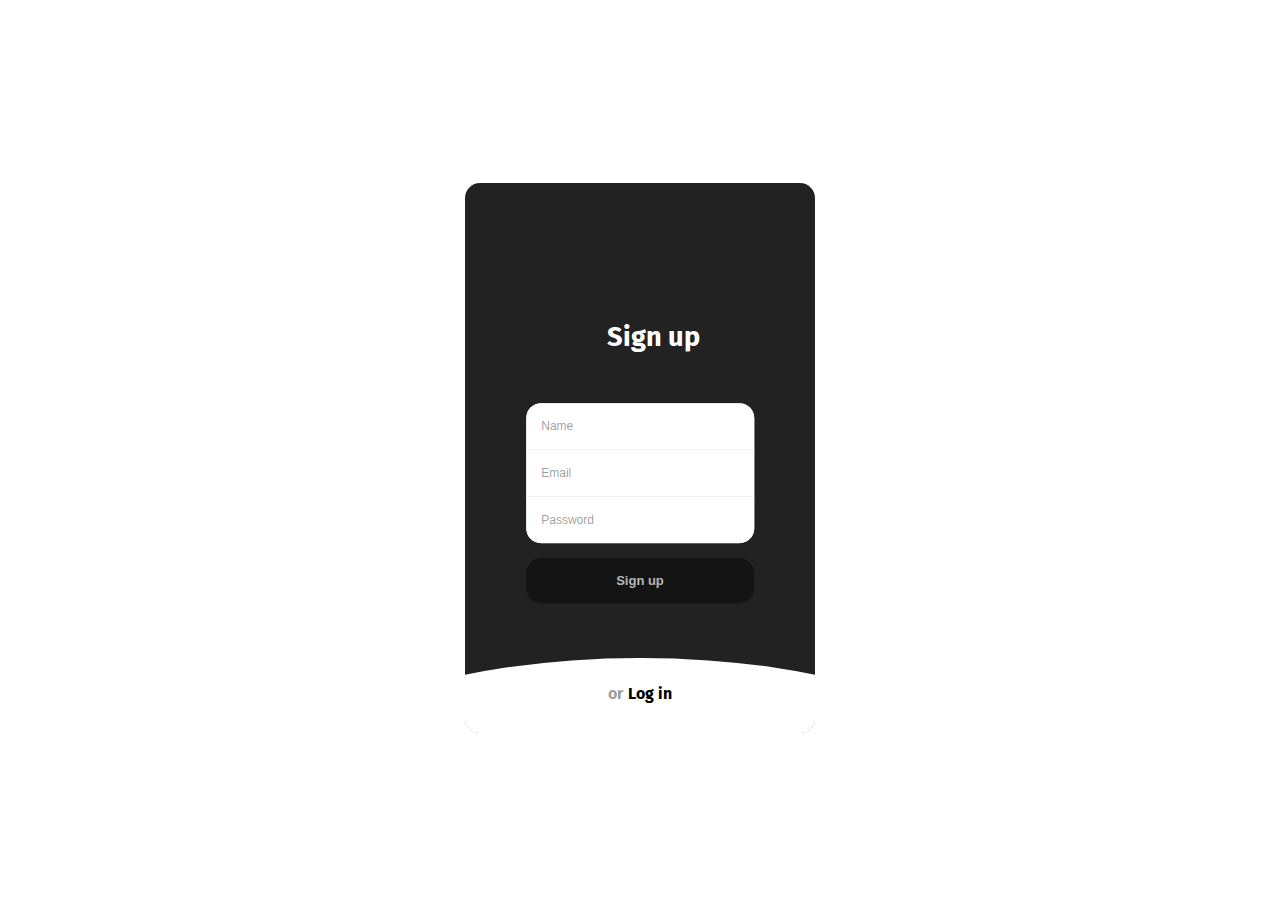
==== index.html @ 23288ca0 "new pushing" ====
<!DOCTYPE html>
<html lang="en">
<head>
    <meta charset="UTF-8">
    <meta name="viewport" content="width=device-width, initial-scale=1.0">
    <title>Document</title>
    <link rel="stylesheet" href="index.css">

</head>
<body>
    
    <div class="form-structor">
        <div class="signup">
            <h2 class="form-title" id="signup"><span>or</span>Sign up</h2>
            <div class="form-holder">
                <input type="text" class="input" placeholder="Name" />
                <input type="email" class="input" placeholder="Email" />
                <input type="password" class="input" placeholder="Password" />
            </div>
            <button class="submit-btn">Sign up</button>
        </div>
        <div class="login slide-up">
            <div class="center">
                <h2 class="form-title" id="login"><span>or</span>Log in</h2>
                <div class="form-holder">
                    <input type="email" class="input" placeholder="Email" />
                    <input type="password" class="input" placeholder="Password" />
                </div>
                <button class="submit-btn">Log in</button>
            </div>
        </div>
    </div>
    <script src="index.js">
    </script>
</body>
</html>
---- index.css ----
@import url("https://fonts.googleapis.com/css?family=Fira+Sans");

html,body {
	position: relative;
	min-height: 100vh;
	display: flex;
	align-items: center;
	justify-content: center;
	font-family: "Fira Sans", Helvetica, Arial, sans-serif;
  -webkit-font-smoothing: antialiased;
  -moz-osx-font-smoothing: grayscale;
}

.form-structor {
	background-color: #222;
	border-radius: 15px;
	height: 550px;
	width: 350px;
	position: relative;
	overflow: hidden;
	
	&::after {
		content: '';
		opacity: .8;
		position: absolute;
		top: 0;right:0;bottom:0;left:0;
		background-repeat: no-repeat;
		background-position: left bottom;
		background-size: 500px;
		background-image: url('https://images.unsplash.com/photo-1503602642458-232111445657?ixlib=rb-0.3.5&ixid=eyJhcHBfaWQiOjEyMDd9&s=bf884ad570b50659c5fa2dc2cfb20ecf&auto=format&fit=crop&w=1000&q=100');
	}
	
	.signup {
		position: absolute;
		top: 50%;
		left: 50%;
		-webkit-transform: translate(-50%, -50%);
		width: 65%;
		z-index: 5;
		-webkit-transition: all .3s ease;
		
		
		&.slide-up {
			top: 5%;
			-webkit-transform: translate(-50%, 0%);
			-webkit-transition: all .3s ease;
		}
		
		&.slide-up .form-holder,
		&.slide-up .submit-btn {
			opacity: 0;
			visibility: hidden;
		}
		
		&.slide-up .form-title {
			font-size: 1em;
			cursor: pointer;
		}
		
		&.slide-up .form-title span {
			margin-right: 5px;
			opacity: 1;
			visibility: visible;
			-webkit-transition: all .3s ease;
		}
		
		.form-title {
			color: #fff;
			font-size: 1.7em;
			text-align: center;
			
			span {
				color: rgba(0,0,0,0.4);
				opacity: 0;
				visibility: hidden;
				-webkit-transition: all .3s ease;
			}
		}
		
		.form-holder {
			border-radius: 15px;
			background-color: #fff;
			overflow: hidden;
			margin-top: 50px;
			opacity: 1;
			visibility: visible;
			-webkit-transition: all .3s ease;
			
			.input {
				border: 0;
				outline: none;
				box-shadow: none;
				display: block;
				height: 30px;
				line-height: 30px;
				padding: 8px 15px;
				border-bottom: 1px solid #eee;
				width: 100%;
				font-size: 12px;
				
				&:last-child {
					border-bottom: 0;
				}
				&::-webkit-input-placeholder {
					color: rgba(0,0,0,0.4);
				}
			}
		}
		
		.submit-btn {
			background-color: rgba(0,0,0,0.4);
			color: rgba(256,256,256,0.7);
			border:0;
			border-radius: 15px;
			display: block;
			margin: 15px auto; 
			padding: 15px 45px;
			width: 100%;
			font-size: 13px;
			font-weight: bold;
			cursor: pointer;
			opacity: 1;
			visibility: visible;
			-webkit-transition: all .3s ease;
			
			&:hover {
				transition: all .3s ease;
				background-color: rgba(0,0,0,0.8);
			}
		}
	}
	
	.login {
		position: absolute;
		top: 20%;
		left: 0;
		right: 0;
		bottom: 0;
		background-color: #fff;
		z-index: 5;
		-webkit-transition: all .3s ease;
		
		&::before {
			content: '';
			position: absolute;
			left: 50%;
			top: -20px;
			-webkit-transform: translate(-50%, 0);
			background-color: #fff;
			width: 200%;
			height: 250px;
			border-radius: 50%;
			z-index: 4;
			-webkit-transition: all .3s ease;
		}
		
		.center {
			position: absolute;
			top: calc(50% - 10%);
			left: 50%;
			-webkit-transform: translate(-50%, -50%);
			width: 65%;
			z-index: 5;
			-webkit-transition: all .3s ease;
			
			.form-title {
				color: #000;
				font-size: 1.7em;
				text-align: center;

				span {
					color: rgba(0,0,0,0.4);
					opacity: 0;
			    visibility: hidden;
				  -webkit-transition: all .3s ease;
				}
			}

			.form-holder {
				border-radius: 15px;
				background-color: #fff;
				border: 1px solid #eee;
				overflow: hidden;
				margin-top: 50px;
				opacity: 1;
				visibility: visible;
				-webkit-transition: all .3s ease;

				.input {
					border: 0;
					outline: none;
					box-shadow: none;
					display: block;
					height: 30px;
					line-height: 30px;
					padding: 8px 15px;
					border-bottom: 1px solid #eee;
					width: 100%;
					font-size: 12px;

					&:last-child {
						border-bottom: 0;
					}
					&::-webkit-input-placeholder {
						color: rgba(0,0,0,0.4);
					}
				}
			}

			.submit-btn {
				background-color: #6B92A4;
				color: rgba(256,256,256,0.7);
				border:0;
				border-radius: 15px;
				display: block;
				margin: 15px auto; 
				padding: 15px 45px;
				width: 100%;
				font-size: 13px;
				font-weight: bold;
				cursor: pointer;
				opacity: 1;
				visibility: visible;
				-webkit-transition: all .3s ease;

				&:hover {
					transition: all .3s ease;
					background-color: rgba(0,0,0,0.8);
				}
			}
		}
		
		&.slide-up {
			top: 90%;
			-webkit-transition: all .3s ease;
		}
		
		&.slide-up .center {
			top: 10%;
			-webkit-transform: translate(-50%, 0%);
			-webkit-transition: all .3s ease;
		}
		
		&.slide-up .form-holder,
		&.slide-up .submit-btn {
			opacity: 0;
			visibility: hidden;
			-webkit-transition: all .3s ease;
		}
		
		&.slide-up .form-title {
			font-size: 1em;
			margin: 0;
			padding: 0;
			cursor: pointer;
			-webkit-transition: all .3s ease;
		}
		
		&.slide-up .form-title span {
			margin-right: 5px;
			opacity: 1;
			visibility: visible;
			-webkit-transition: all .3s ease;
		}
	}
}
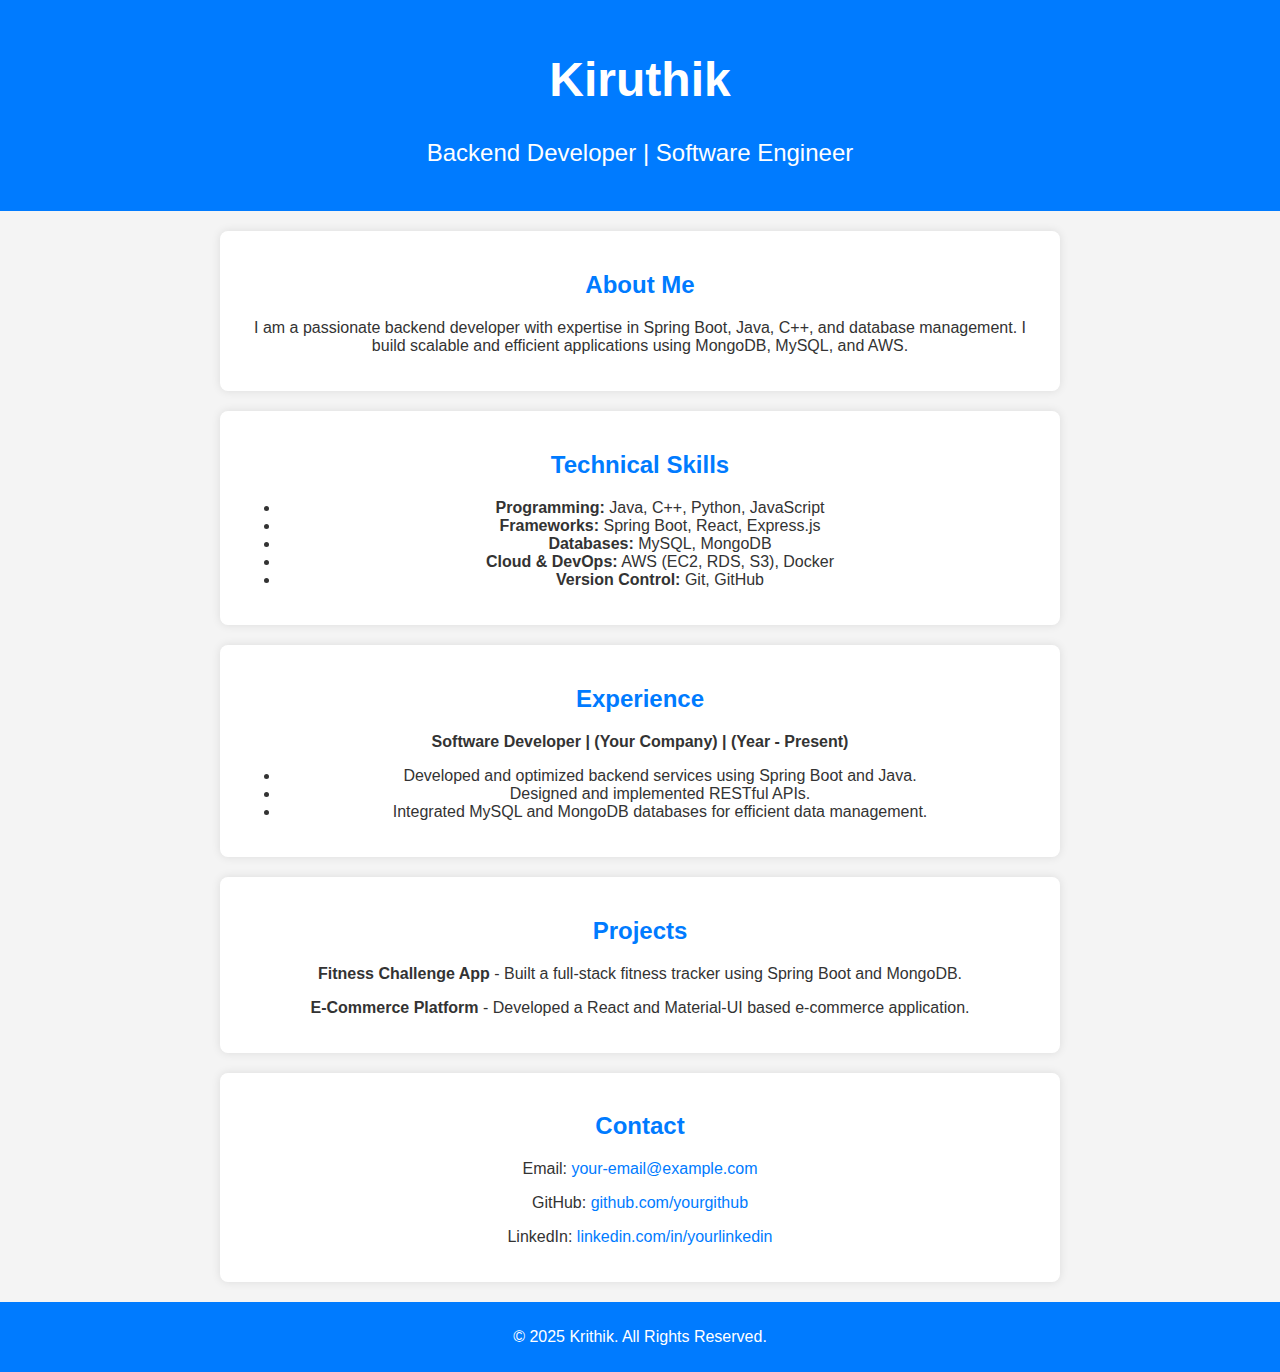
==== commit b5cf606a: "new portfolio" ====
--- a/index.html
+++ b/index.html
@@ -3,34 +3,57 @@
 <head>
     <meta charset="UTF-8">
     <meta name="viewport" content="width=device-width, initial-scale=1.0">
-    <title>Document</title>
-    <link rel="stylesheet" href="index.css">
-
+    <title>Krithik | Backend Developer</title>
+    <link rel="stylesheet" href="style.css">
+    <script defer src="script.js"></script>
 </head>
 <body>
+    <header>
+        <h1>Kiruthik</h1>
+        <p>Backend Developer | Software Engineer</p>
+    </header>
     
-    <div class="form-structor">
-        <div class="signup">
-            <h2 class="form-title" id="signup"><span>or</span>Sign up</h2>
-            <div class="form-holder">
-                <input type="text" class="input" placeholder="Name" />
-                <input type="email" class="input" placeholder="Email" />
-                <input type="password" class="input" placeholder="Password" />
-            </div>
-            <button class="submit-btn">Sign up</button>
-        </div>
-        <div class="login slide-up">
-            <div class="center">
-                <h2 class="form-title" id="login"><span>or</span>Log in</h2>
-                <div class="form-holder">
-                    <input type="email" class="input" placeholder="Email" />
-                    <input type="password" class="input" placeholder="Password" />
-                </div>
-                <button class="submit-btn">Log in</button>
-            </div>
-        </div>
-    </div>
-    <script src="index.js">
-    </script>
+    <section id="about">
+        <h2>About Me</h2>
+        <p>I am a passionate backend developer with expertise in Spring Boot, Java, C++, and database management. I build scalable and efficient applications using MongoDB, MySQL, and AWS.</p>
+    </section>
+    
+    <section id="skills">
+        <h2>Technical Skills</h2>
+        <ul>
+            <li><strong>Programming:</strong> Java, C++, Python, JavaScript</li>
+            <li><strong>Frameworks:</strong> Spring Boot, React, Express.js</li>
+            <li><strong>Databases:</strong> MySQL, MongoDB</li>
+            <li><strong>Cloud & DevOps:</strong> AWS (EC2, RDS, S3), Docker</li>
+            <li><strong>Version Control:</strong> Git, GitHub</li>
+        </ul>
+    </section>
+    
+    <section id="experience">
+        <h2>Experience</h2>
+        <p><strong>Software Developer | (Your Company) | (Year - Present)</strong></p>
+        <ul>
+            <li>Developed and optimized backend services using Spring Boot and Java.</li>
+            <li>Designed and implemented RESTful APIs.</li>
+            <li>Integrated MySQL and MongoDB databases for efficient data management.</li>
+        </ul>
+    </section>
+    
+    <section id="projects">
+        <h2>Projects</h2>
+        <p><strong>Fitness Challenge App</strong> - Built a full-stack fitness tracker using Spring Boot and MongoDB.</p>
+        <p><strong>E-Commerce Platform</strong> - Developed a React and Material-UI based e-commerce application.</p>
+    </section>
+    
+    <section id="contact">
+        <h2>Contact</h2>
+        <p>Email: <a href="mailto:your-email@example.com">your-email@example.com</a></p>
+        <p>GitHub: <a href="https://github.com/yourgithub" target="_blank">github.com/yourgithub</a></p>
+        <p>LinkedIn: <a href="https://linkedin.com/in/yourlinkedin" target="_blank">linkedin.com/in/yourlinkedin</a></p>
+    </section>
+    
+    <footer>
+        <p>&copy; 2025 Krithik. All Rights Reserved.</p>
+    </footer>
 </body>
-</html>+</html>
--- a/style.css
+++ b/style.css
@@ -0,0 +1,44 @@
+body {
+    font-family: 'Arial', sans-serif;
+    margin: 0;
+    padding: 0;
+    background-color: #f4f4f4;
+    color: #333;
+    text-align: center;
+}
+
+header {
+    background: #007bff;
+    color: white;
+    padding: 20px;
+    font-size: 1.5em;
+}
+
+section {
+    margin: 20px auto;
+    padding: 20px;
+    max-width: 800px;
+    background: white;
+    box-shadow: 0 0 10px rgba(0, 0, 0, 0.1);
+    border-radius: 8px;
+}
+
+h2 {
+    color: #007bff;
+}
+
+a {
+    color: #007bff;
+    text-decoration: none;
+}
+
+a:hover {
+    text-decoration: underline;
+}
+
+footer {
+    margin-top: 20px;
+    padding: 10px;
+    background: #007bff;
+    color: white;
+}
